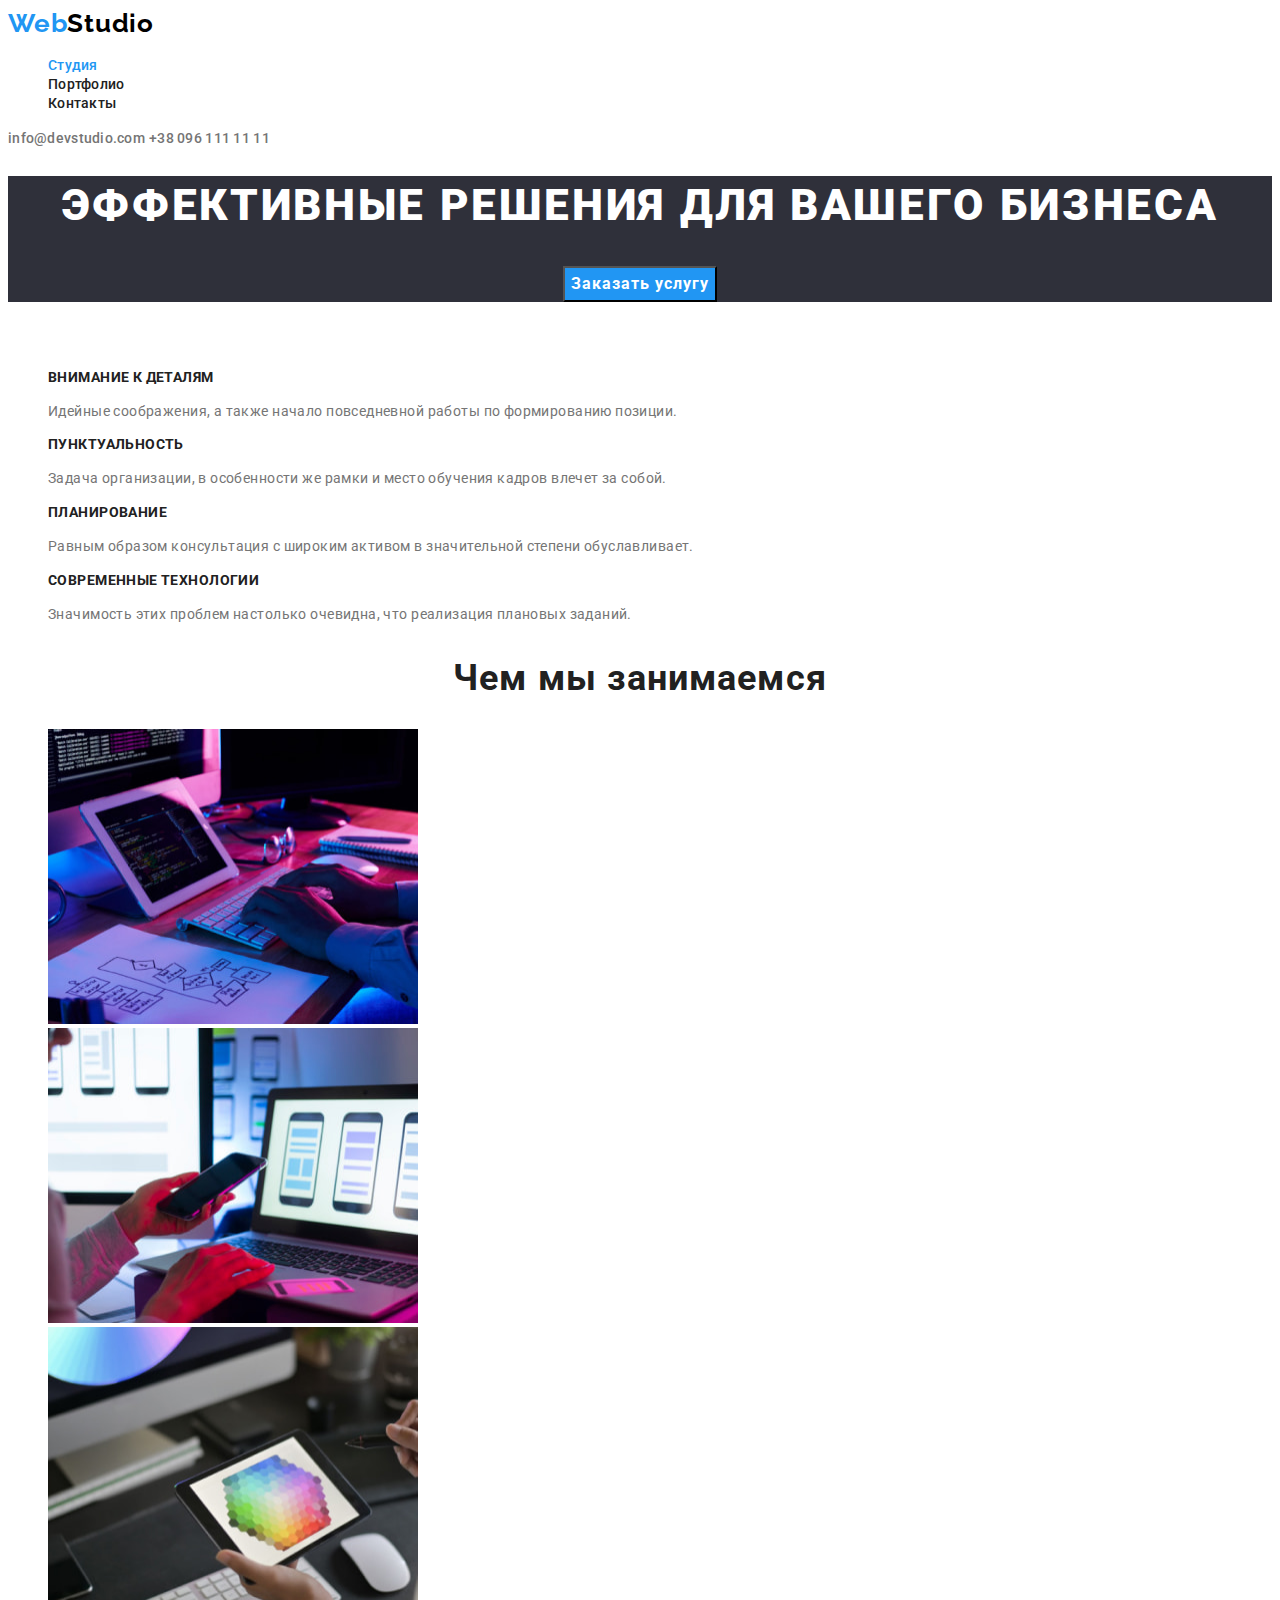
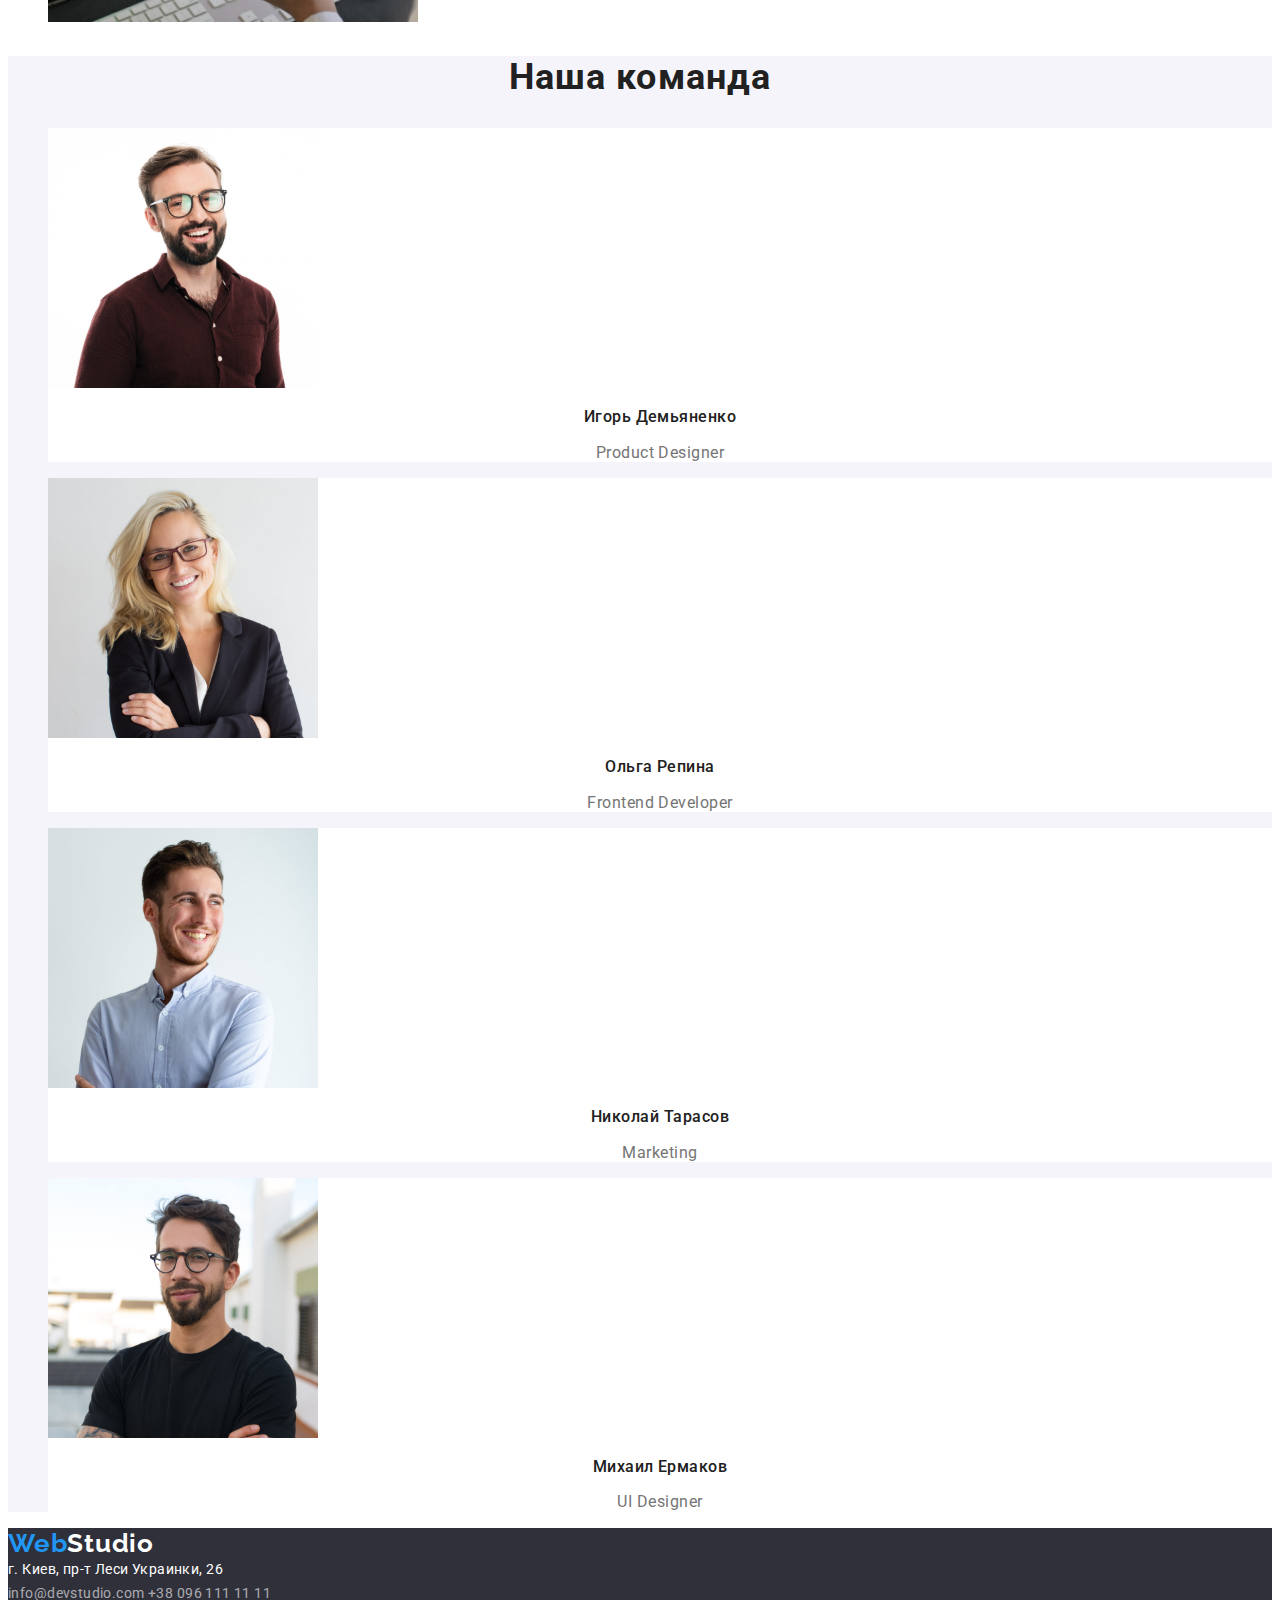
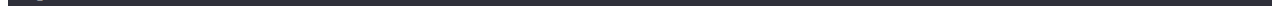
==== index.html @ d6cd5d88 "Initial commit" ====
<!DOCTYPE html>
<html lang="ru">
<head>
    <meta charset="UTF-8">
    <meta http-equiv="X-UA-Compatible" content="IE=edge">
    <meta name="viewport" content="width=device-width, initial-scale=1.0">
    <title>WebStudio</title>
    <link href="https://fonts.googleapis.com/css2?family=Raleway:wght@700&family=Roboto:wght@400;500;700;900&display=swap" 
    rel="stylesheet">

    <link rel="stylesheet" href="./css/styles.css">
</head>
<body>
    <!--Шапка сторінки-->
    <header>
        <nav class="navigation">
            <a class="logo" href="./index.html">Web<span class="logo-nav-word">Studio</span></a>

        <ul class="list">
            <li class="item"><a class="link-navigation current" href="./">Студия</a></li>
            <li class="item"><a class="link-navigation" href="./portfolio.html">Портфолио</a></li>
            <li class="item"><a class="link-navigation" href="">Контакты</a></li>
        </ul>
        </nav>
        <a class="link-contacts" href="mailto:info@devstudio.com">info@devstudio.com</a>
        <a class="link-contacts" href="tel:+380961111111">+38 096 111 11 11</a>
    </header>
    
    <main>
        <!--Секція Герой-->
        <section class="hero">
            <h1 class="title-hero">ЭФФЕКТИВНЫЕ РЕШЕНИЯ ДЛЯ ВАШЕГО БИЗНЕСА</h1>
            <button class="btn-hero" type="button">Заказать услугу</button>
        </section>

        <!--Секція Переваги-->
        <section class="benefits">
            <h2 class="section-title">Преимущества</h2>
            <ul class="list">
                <li class="item">
                    <h3 class="title-benefits">ВНИМАНИЕ К ДЕТАЛЯМ</h3>
                    <p class="text-benefits">Идейные соображения, а также начало повседневной работы по формированию позиции.</p>
                </li>
                <li class="item">
                    <h3 class="title-benefits">ПУНКТУАЛЬНОСТЬ</h3>
                    <p class="text-benefits">Задача организации, в особенности же рамки и место обучения кадров влечет за собой.</p>
                </li>
                <li class="item">
                    <h3 class="title-benefits">ПЛАНИРОВАНИЕ</h3>
                    <p class="text-benefits">Равным образом консультация с широким активом в значительной степени обуславливает.</p>
                </li>
                <li class="item">
                    <h3 class="title-benefits">СОВРЕМЕННЫЕ ТЕХНОЛОГИИ</h3>
                    <p class="text-benefits">Значимость этих проблем настолько очевидна, что реализация плановых заданий.</p>
                </li>
            </ul>
        </section>

        <!--Чим займаємось-фото-->
        <section class="work">
            <h2 class="title">Чем мы занимаемся</h2>
            <ul class="list">
                <li class="item"> 
                    <img class="photo" src="./images/our_work/coding.jpg" alt="Верстка веб-сторінки"
                    width="370"
                    height="295">
                </li>
                <li class="item"> 
                    <img class="photo" src="./images/our_work/adaptation.jpg" alt="Адаптація сайту для різних десктопів" 
                    width="370" height="295">
                </li>
                <li class="item">
                    <img class="photo" src="./images/our_work/design.jpg" alt="Робота з кольоровою гамою для дизайну" 
                    width="370" height="295">
                </li>
            </ul>
        </section>

        <!--Команда-->
        <section class="team">
            <h2 class="title">Наша команда</h2>
            <ul class="list">
                <li class="item">
                    <div class="our-team">
                        <img class="photo-team" src="./images/team/demyanenko.jpg" alt="Продакт менеджер Игорь Демьяненко"
                            width="270" height="260">
                        <h3 class="team-title">Игорь Демьяненко</h3>
                        <p class="position" lang="en">Product Designer</p>
                    </div>
                </li>
                <li class="item">
                    <div class="our-team">
                        <img class="photo-team" src="./images/team/repina.jpg" alt="Фронтенд-разработчик Ольга Репина"
                            width="270" height="260">
                        <h3 class="team-title">Ольга Репина</h3>
                        <p class="position" lang="en">Frontend Developer</p>
                    </div>
                </li>
                <li class="item">
                    <div class="our-team">
                        <img class="photo-team" src="./images/team/tarasov.jpg" alt="Маркетолог Николай Тарасов" width="270"
                            height="260">
                        <h3 class="team-title">Николай Тарасов</h3>
                        <p class="position" lang="en">Marketing</p>
                    </div>
                </li>
                <li class="item">
                    <div class="our-team">
                        <img class="photo-team" src="./images/team/yermakov.jpg" alt="Дизайнер Михаил Ермаков" width="270" height="260">
                        <h3 class="team-title">Михаил Ермаков</h3>
                        <p class="position" lang="en">UI Designer</p>
                    </div>
                </li>
            </ul>
        </section>
    </main>

    <!--Футер-->
    <footer>
        <a class="logo" href="">Web<span class="logo-word">Studio</span></a>

        <address class="location">г. Киев, пр-т Леси Украинки, 26
            <div class="footer-address">
                <a class="link-contacts" href="mailto:info@devstudio.com">info@devstudio.com</a>
                <a class="link-contacts" href="tel:+380961111111">+38 096 111 11 11</a>
            </div>
        
        </address>

    </footer>
    
</body>
</html>
---- css/styles.css ----
:root
{--main-text-color: #757575;
--accent-color: #2196F3;
--title-color: #212121;
--bcg-color: #FFFFFF;
--let-spc: 0.03em;
}

body {
    color: var(--main-text-color);
    background-color: var(--bcg-color);
    font-family: 'Roboto', sans-serif, 'Raleway';
}
.item {
    list-style: none;
}
/* Логотип*/
.logo {
    text-decoration: none;
    color: var(--accent-color);
    font-family: 'Raleway';
    font-weight: bold;
    font-size: 26px;
    line-height: 1.19;
    text-align: left;
    letter-spacing: var(--let-spc);
}
.logo-nav-word {
    color: #000000;
}
.logo-word {
    color: var(--bcg-color);
}
.logo:hover, 
.logo:focus {
    text-decoration: underline;
}

/* Хедер*/
.link-navigation {
    text-decoration: none;
    color: var(--title-color);
    font-weight: 500;
    font-size: 14px;
    line-height: 1.14;
    text-align: left;
    letter-spacing: 0.02em;
}
.link-navigation:hover,
.link-navigation:focus {
    color: var(--accent-color);
}    
.link-contacts {
    color: var(--main-text-color);
    text-decoration: none;
    font-weight: 500;
    font-size: 14px;
    line-height: 1.14;
    text-align: left;
    letter-spacing: 0.02em;
}
.link-contacts:hover,
.link-contacts:focus {
    color: var(--accent-color);
}

/*Секція Герой*/
.hero {
    background-color: #2F303A;
    color: var(--bcg-color);
}
.title-hero {
    font-weight: 900;
    font-size: 44px;
    line-height: 1.36;
    text-align: center;
    letter-spacing: 0.06em;
}
.btn-hero {
    color: var(--bcg-color);
    background-color: var(--accent-color);
    font-family: inherit;
    cursor: pointer;
    font-weight: 700;
    font-size: 16px;
    line-height: 1.88;
    text-align: center;
    letter-spacing: 0.06em;
    margin: 0 auto;
    display: block;
}

/* Секція Переваги */
.section-title {
    visibility: hidden;
}
.title-benefits {
    color: var(--title-color);
    font-size: 14px;
    line-height: 1.14;
    text-align: left;
    letter-spacing: var(--let-spc);
}
.text-benefits{
    font-size: 14px;
    line-height: 1.71;
    text-align: left;
    letter-spacing: var(--let-spc);
}

/* Секція робіт і секція команда */
.team {
    background-color: #F5F4FA;
}
.title {
    color: var(--title-color);
    font-size: 36px;
    line-height: 1.17;
    text-align: center;
    letter-spacing: var(--let-spc);
}
.team-title {
    color: var(--title-color);
    font-weight: 500;
    font-size: 16px;
    line-height: 1.18;
    text-align: center;
    letter-spacing: var(--let-spc);
}
.position {
    font-size: 16px;
    line-height: 1.19;
    text-align: center;
    letter-spacing: var(--let-spc);
}
.our-team {
    background-color: var(--bcg-color);
}
/* Футер */
footer {
    background-color: #2F303A;
}
.location {
    color: var(--bcg-color);
    font-style: normal;
    font-size: 14px;
    line-height: 1.71;
    text-align: left;
    letter-spacing: var(--let-spc);
}
.footer-address > .link-contacts {
    color: rgba(255, 255, 255, 0.6);
    font-weight: 400;
    font-size: 14px;
    line-height: 1.71;
    text-align: left;
    letter-spacing: var(--let-spc);
}
/* СТОРІНКА ПОРТФОЛІО 
Фільтр Галереї - кнопки*/
.current {
    color: var(--accent-color);
}

.btn-filter {
    color: var(--title-color);
    background-color: #F5F4FA;
    cursor: pointer;
    font-family: inherit;
    font-weight: 500;
    font-size: 16px;
    line-height: 1.63;
    text-align: center;
    letter-spacing: var(--let-spc);
}
.btn-filter:hover,
.btn-filter:focus {
    color: var(--bcg-color);
    background-color: var(--accent-color);
}
.btn-active {
    color: var(--bcg-color);
    background-color: var(--accent-color);
}
/* Карточки робіт Портфоліо */
.title-portfolio {
    visibility: hidden;
}
.link {
    text-decoration: none;
}
.title-work {
    color: var(--title-color);
    font-size: 18px;
    line-height: 2;
    text-align: left;
    letter-spacing: 0.06em;
}
.title-work:hover,
.title-work:focus {
    color: var(--accent-color);
}
.work-card {
    color: var(--main-text-color);
    font-size: 16px;
    line-height: 1.88;
    text-align: left;
    letter-spacing: var(--let-spc);
}
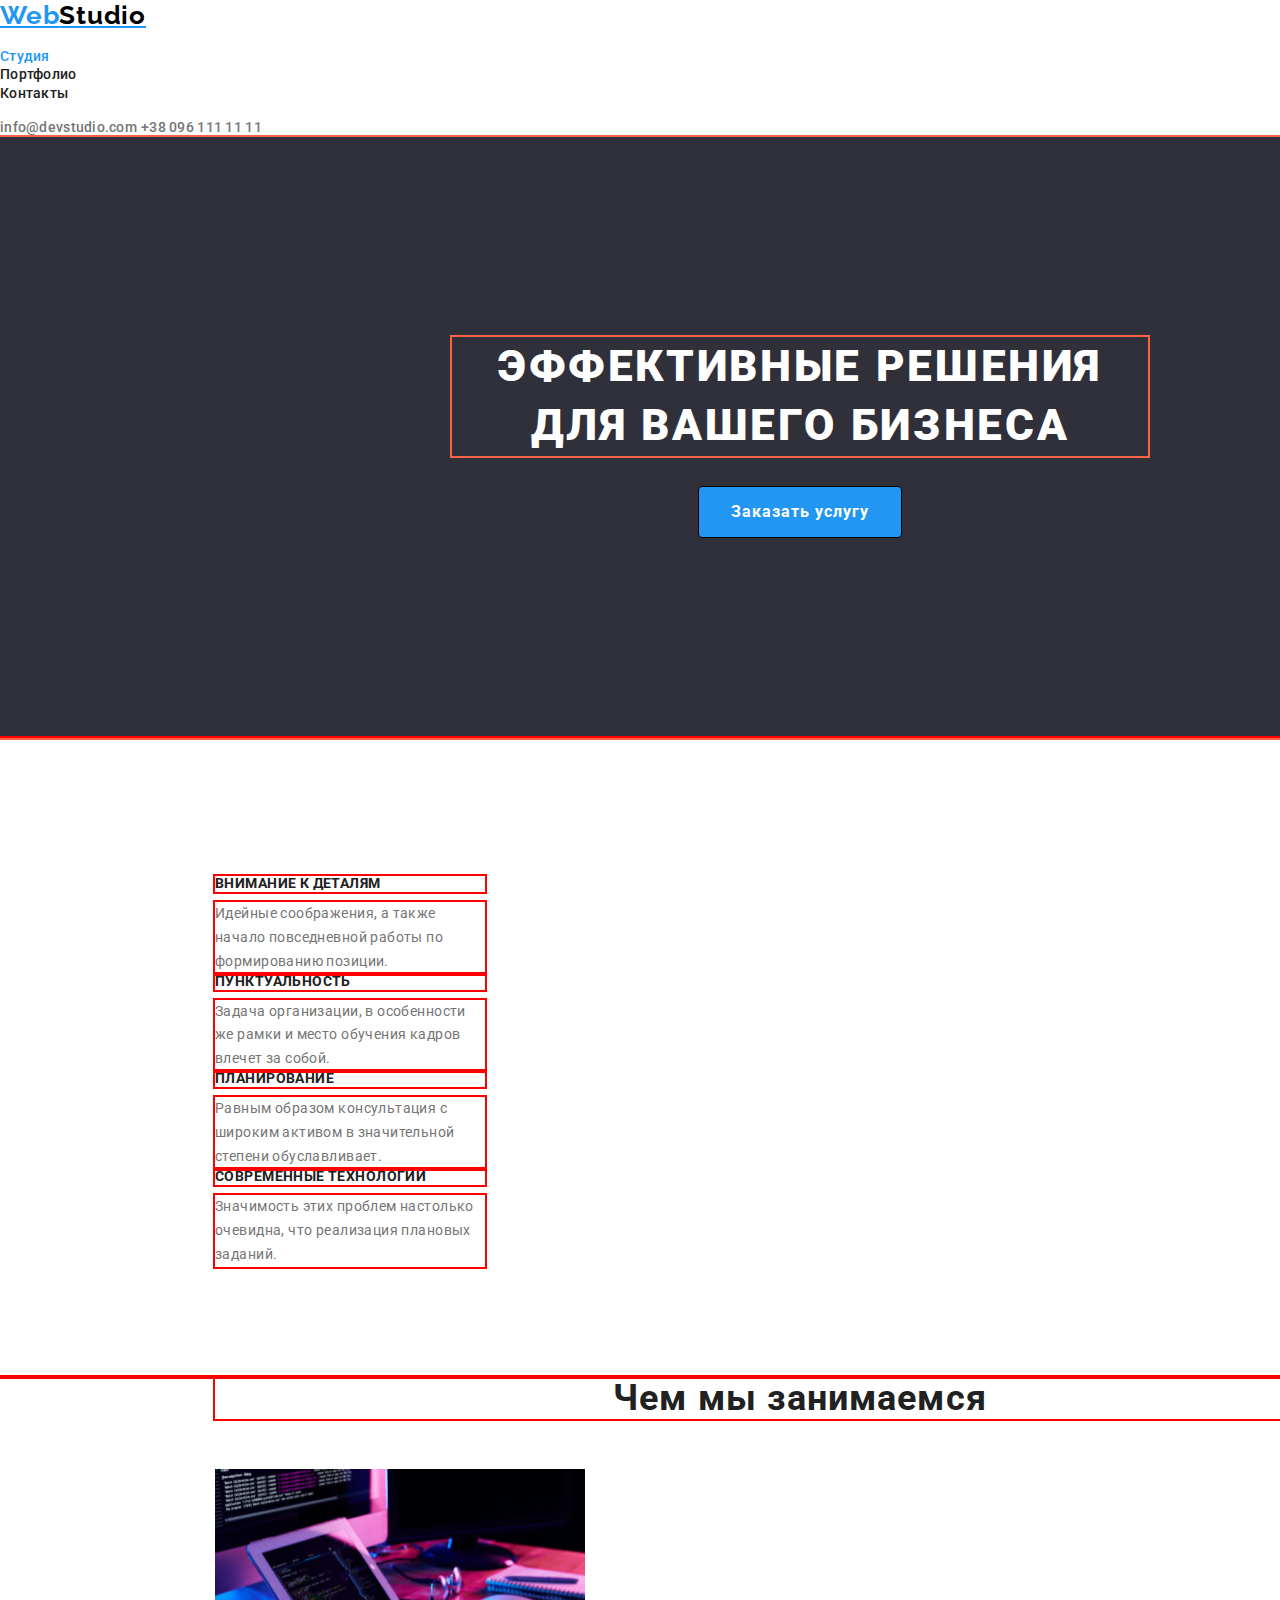
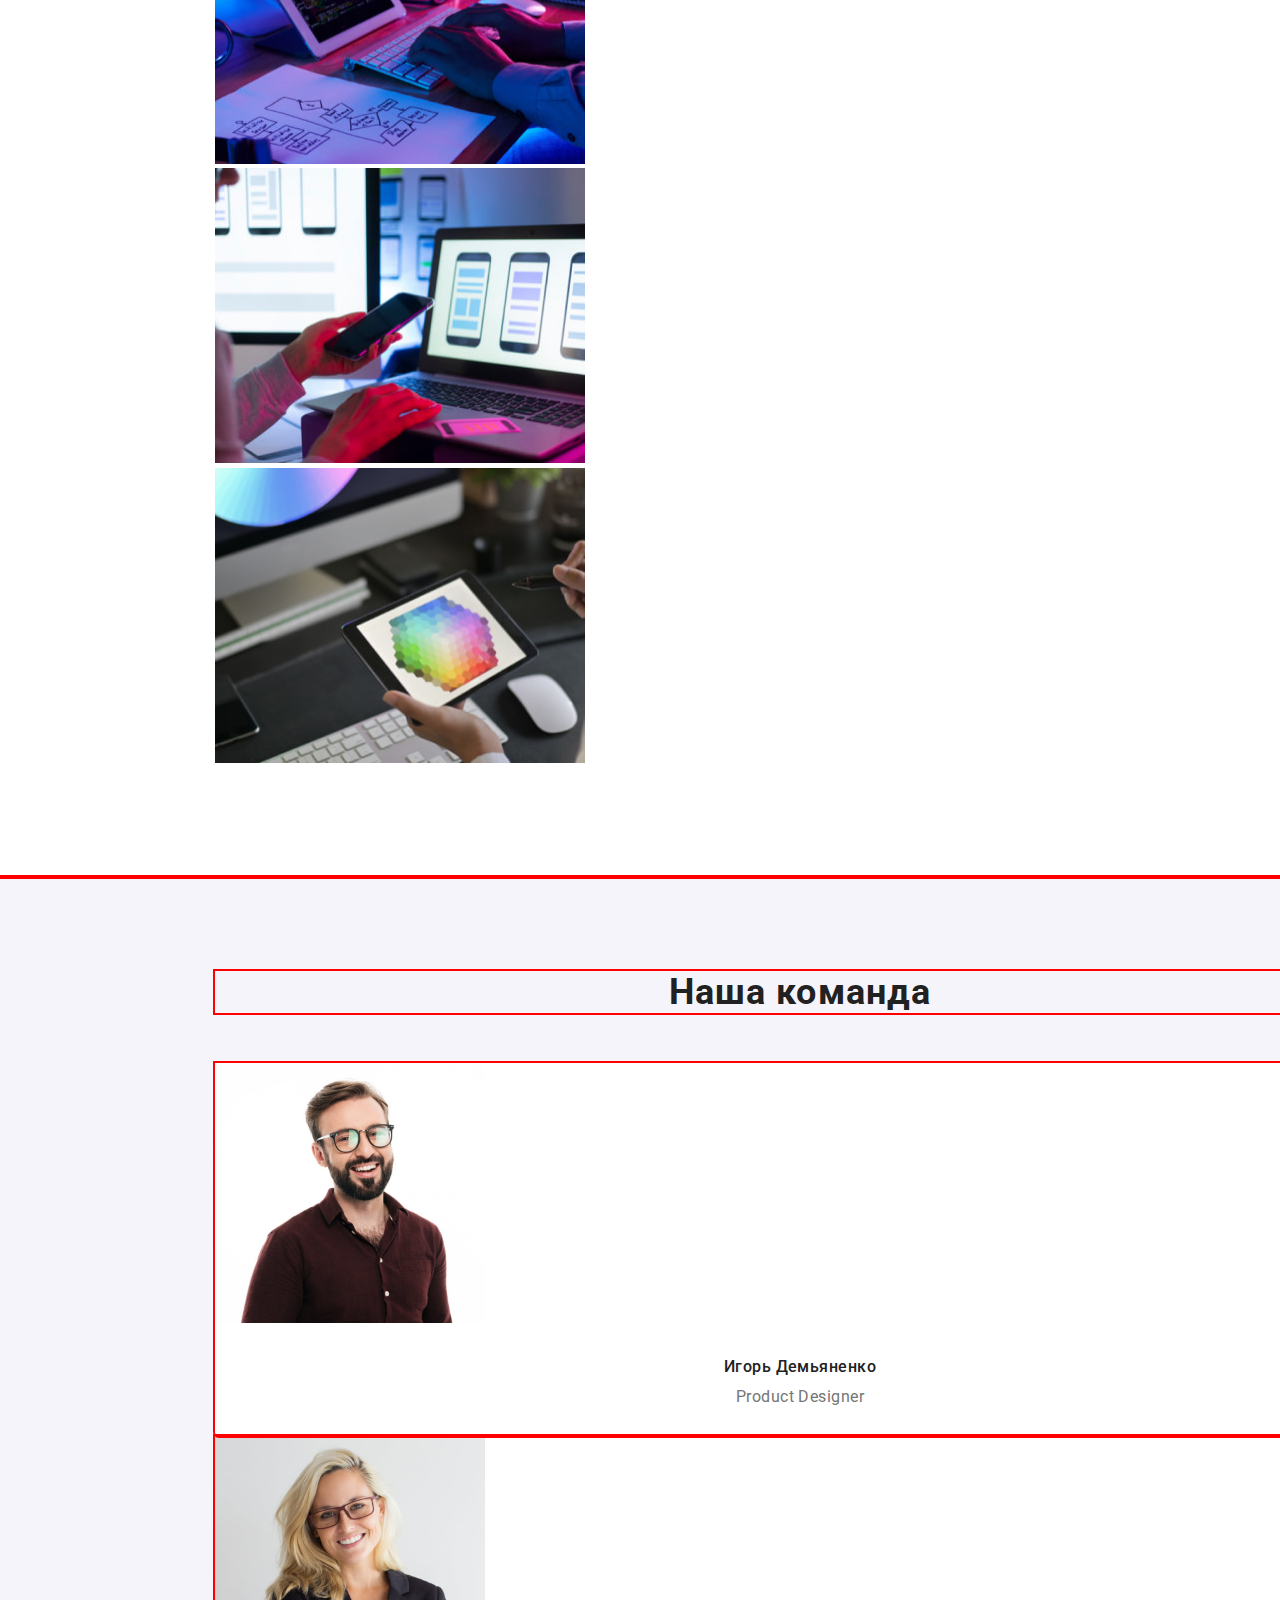
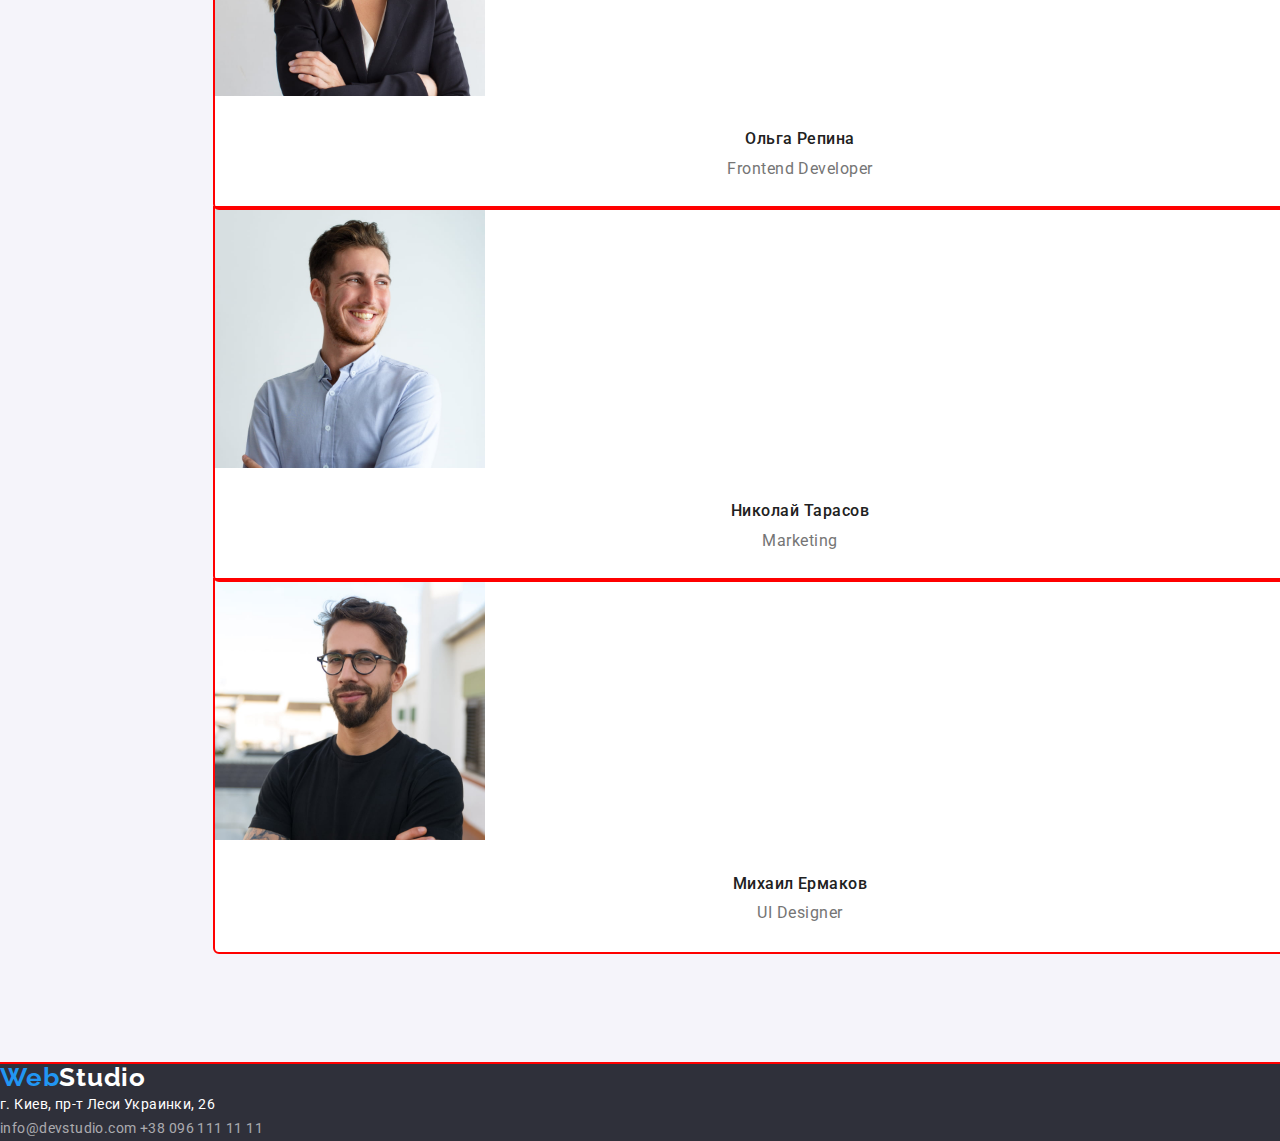
==== commit ac6941a9: "Padding/margin для index.html" ====
--- a/index.html
+++ b/index.html
@@ -7,26 +7,32 @@
     <title>WebStudio</title>
     <link href="https://fonts.googleapis.com/css2?family=Raleway:wght@700&family=Roboto:wght@400;500;700;900&display=swap" 
     rel="stylesheet">
+    <link rel="stylesheet" 
+    href="https://cdnjs.cloudflare.com/ajax/libs/modern-normalize/1.0.0/modern-normalize.min.css">
 
     <link rel="stylesheet" href="./css/styles.css">
 </head>
 <body>
     <!--Шапка сторінки-->
-    <header>
-        <nav class="navigation">
-            <a class="logo" href="./index.html">Web<span class="logo-nav-word">Studio</span></a>
-
-        <ul class="list">
-            <li class="item"><a class="link-navigation current" href="./">Студия</a></li>
-            <li class="item"><a class="link-navigation" href="./portfolio.html">Портфолио</a></li>
-            <li class="item"><a class="link-navigation" href="">Контакты</a></li>
-        </ul>
-        </nav>
-        <a class="link-contacts" href="mailto:info@devstudio.com">info@devstudio.com</a>
-        <a class="link-contacts" href="tel:+380961111111">+38 096 111 11 11</a>
+    <header class="header-page">
+        <div>
+            <nav class="navigation">
+                <a class="logo" href="./index.html">Web<span class="logo-nav-word">Studio</span></a>
+    
+            <ul class="list">
+                <li class="item"><a class="link-navigation current" href="./">Студия</a></li>
+                <li class="item"><a class="link-navigation" href="./portfolio.html">Портфолио</a></li>
+                <li class="item"><a class="link-navigation" href="">Контакты</a></li>
+            </ul>
+            </nav>
+        </div>
+        <div>
+            <a class="link-contacts" href="mailto:info@devstudio.com">info@devstudio.com</a>
+            <a class="link-contacts" href="tel:+380961111111">+38 096 111 11 11</a>
+        </div>
     </header>
     
-    <main>
+    <main class="main-content">
         <!--Секція Герой-->
         <section class="hero">
             <h1 class="title-hero">ЭФФЕКТИВНЫЕ РЕШЕНИЯ ДЛЯ ВАШЕГО БИЗНЕСА</h1>
@@ -58,7 +64,7 @@
 
         <!--Чим займаємось-фото-->
         <section class="work">
-            <h2 class="title">Чем мы занимаемся</h2>
+            <h2 class="title-work">Чем мы занимаемся</h2>
             <ul class="list">
                 <li class="item"> 
                     <img class="photo" src="./images/our_work/coding.jpg" alt="Верстка веб-сторінки"
@@ -78,7 +84,7 @@
 
         <!--Команда-->
         <section class="team">
-            <h2 class="title">Наша команда</h2>
+            <h2 class="title-our-team">Наша команда</h2>
             <ul class="list">
                 <li class="item">
                     <div class="our-team">
@@ -116,7 +122,7 @@
     </main>
 
     <!--Футер-->
-    <footer>
+    <footer class="ftr-page">
         <a class="logo" href="">Web<span class="logo-word">Studio</span></a>
 
         <address class="location">г. Киев, пр-т Леси Украинки, 26
--- a/css/styles.css
+++ b/css/styles.css
@@ -11,6 +11,17 @@
     background-color: var(--bcg-color);
     font-family: 'Roboto', sans-serif, 'Raleway';
 }
+section {
+    width: 1600px;
+    margin: 0 auto;
+}
+h1, h2, h3, p {
+    margin: 0;
+}
+ul {
+    padding: 0;
+}
+
 .item {
     list-style: none;
 }
@@ -24,6 +35,7 @@
     line-height: 1.19;
     text-align: left;
     letter-spacing: var(--let-spc);
+    width: 145px;
 }
 .logo-nav-word {
     color: #000000;
@@ -66,16 +78,26 @@
 
 /*Секція Герой*/
 .hero {
+    outline: 2px solid tomato;
+
     background-color: #2F303A;
     color: var(--bcg-color);
-}
+    text-align: center;
+    padding: 200px 452px;
+
+}
+
 .title-hero {
+    outline: 2px solid tomato;
+
     font-weight: 900;
     font-size: 44px;
     line-height: 1.36;
-    text-align: center;
     letter-spacing: 0.06em;
-}
+    width: 696px;
+    margin-bottom: 30px;
+}
+
 .btn-hero {
     color: var(--bcg-color);
     background-color: var(--accent-color);
@@ -84,41 +106,97 @@
     font-weight: 700;
     font-size: 16px;
     line-height: 1.88;
-    text-align: center;
     letter-spacing: 0.06em;
-    margin: 0 auto;
-    display: block;
+    min-width: 200px;
+    padding: 10px 32px;
+    border-radius: 4px;
+    border: 1px solid #000000;
 }
 
 /* Секція Переваги */
+.benefits {
+    outline: 2px solid red;
+
+    padding: 94px 215px;
+}
 .section-title {
     visibility: hidden;
 }
 .title-benefits {
+    outline: 2px solid red;
+
     color: var(--title-color);
     font-size: 14px;
     line-height: 1.14;
     text-align: left;
     letter-spacing: var(--let-spc);
+    width: 270px;
+    margin-bottom: 10px;
 }
 .text-benefits{
+    outline: 2px solid red;
+
     font-size: 14px;
     line-height: 1.71;
     text-align: left;
     letter-spacing: var(--let-spc);
+    width: 270px;
 }
 
 /* Секція робіт і секція команда */
+
+.work {
+    outline: 2px solid red;
+    padding-top: 0;
+    padding-right: 215px;
+    padding-bottom: 94px;
+    padding-left: 215px;
+}
+
 .team {
+    outline: 2px solid red;
+
     background-color: #F5F4FA;
-}
-.title {
+    padding: 94px 215px;
+}
+
+.title-work,
+.title-our-team {
     color: var(--title-color);
     font-size: 36px;
+    font-weight: 700;
     line-height: 1.17;
     text-align: center;
     letter-spacing: var(--let-spc);
-}
+    margin: 0 auto;
+    margin-bottom: 50px;
+}
+
+.title-work {
+    outline: 2px solid red;
+
+    min-width: 376px;
+
+}
+
+.title-our-team {
+    outline: 2px solid red;
+
+    min-width: 264px;
+
+}
+.our-team {
+    outline: 2px solid red;
+
+    padding-bottom: 30px;
+    border: 1px;
+    border-bottom-right-radius: 4px;
+    border-bottom-left-radius: 4px;
+}
+.photo-team {
+    margin-bottom: 30px;
+}
+
 .team-title {
     color: var(--title-color);
     font-weight: 500;
@@ -126,6 +204,8 @@
     line-height: 1.18;
     text-align: center;
     letter-spacing: var(--let-spc);
+    margin: 0 auto;
+    margin-bottom: 10px;
 }
 .position {
     font-size: 16px;
@@ -189,15 +269,15 @@
 .link {
     text-decoration: none;
 }
-.title-work {
+.title-project {
     color: var(--title-color);
     font-size: 18px;
     line-height: 2;
     text-align: left;
     letter-spacing: 0.06em;
 }
-.title-work:hover,
-.title-work:focus {
+.title-project:hover,
+.title-project:focus {
     color: var(--accent-color);
 }
 .work-card {
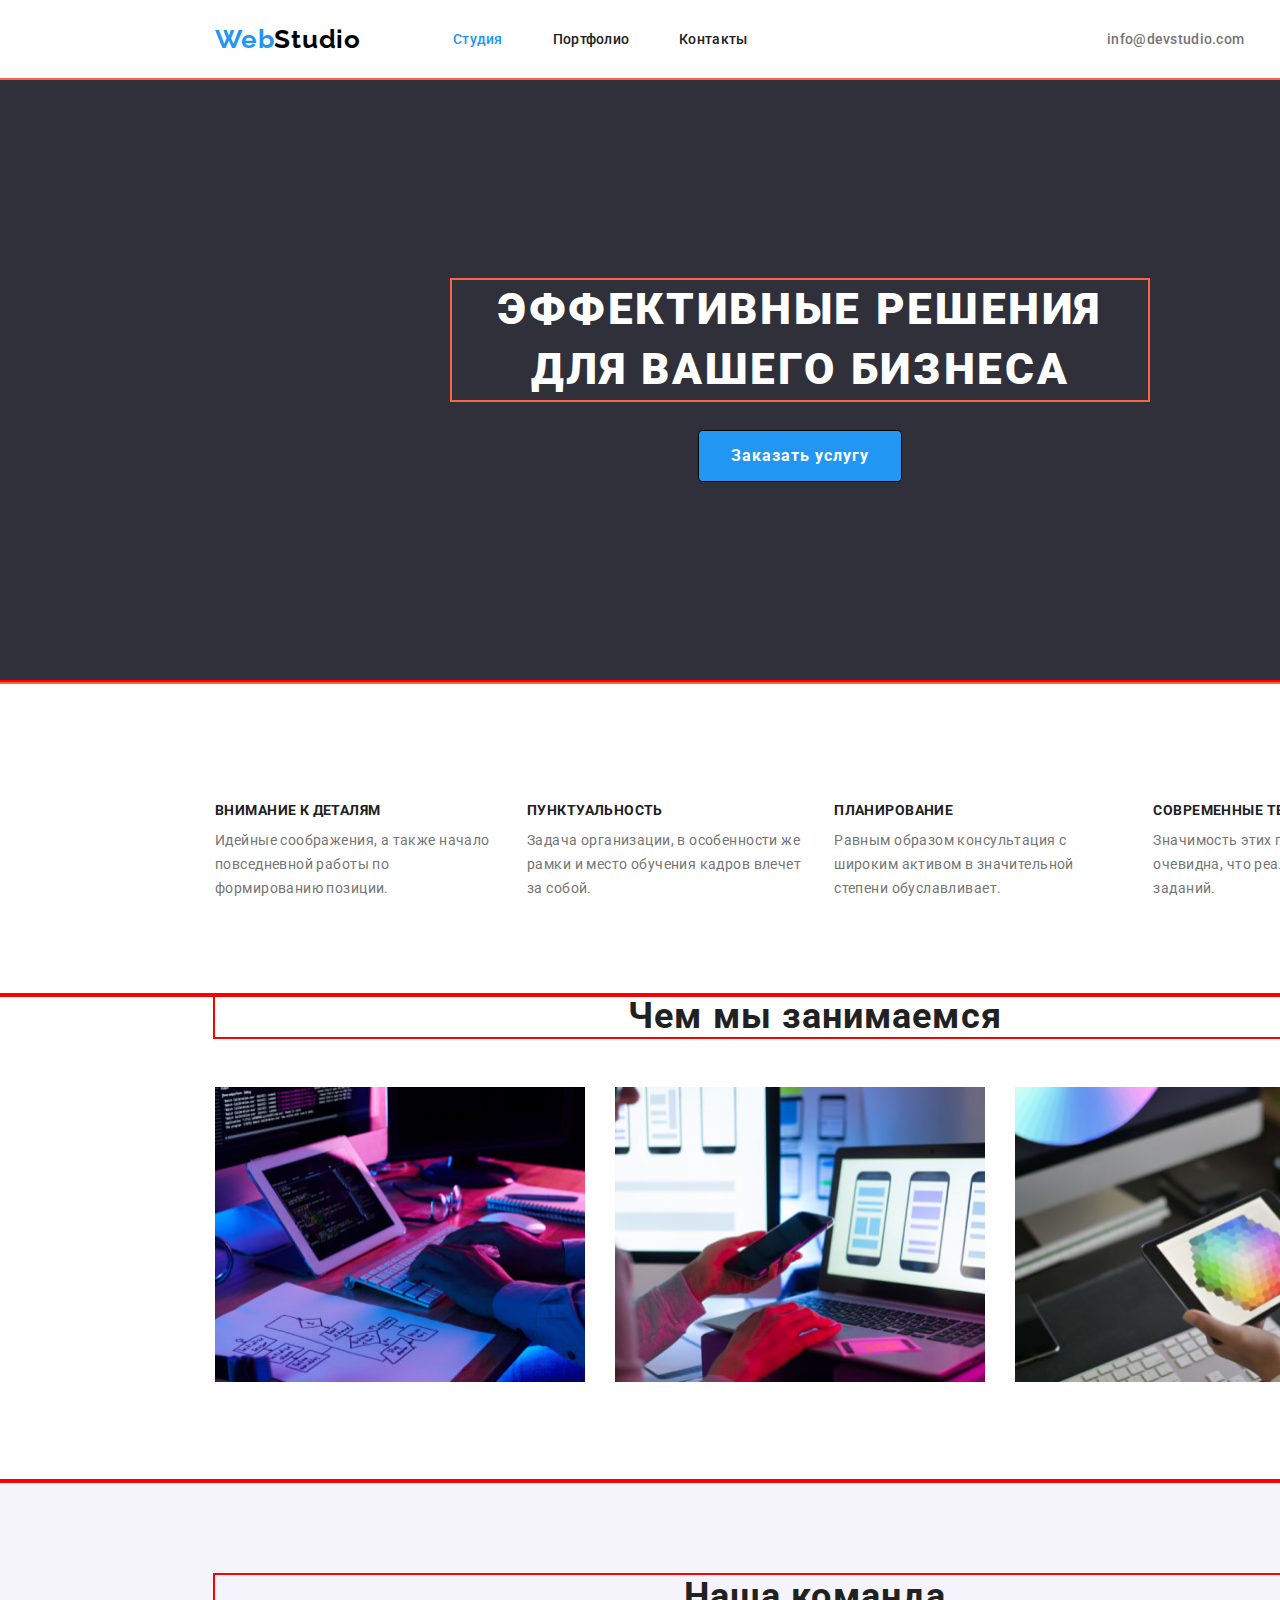
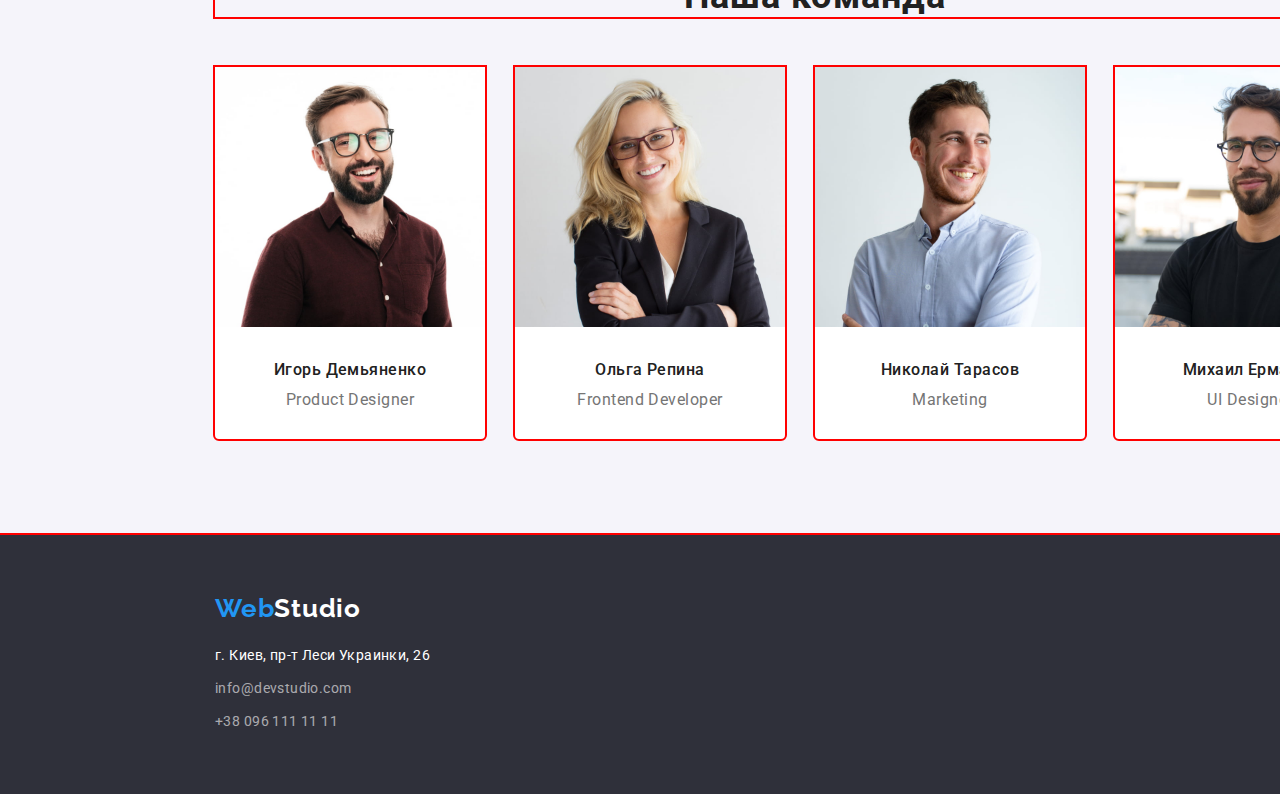
==== commit 10d1c807: "Flex" ====
--- a/index.html
+++ b/index.html
@@ -15,124 +15,137 @@
 <body>
     <!--Шапка сторінки-->
     <header class="header-page">
-        <div>
+        <div class="container container-menu">
             <nav class="navigation">
-                <a class="logo" href="./index.html">Web<span class="logo-nav-word">Studio</span></a>
+                <a class="logo logo-navigation" href="./index.html">Web<span class="logo-nav-word">Studio</span></a>
     
-            <ul class="list">
-                <li class="item"><a class="link-navigation current" href="./">Студия</a></li>
-                <li class="item"><a class="link-navigation" href="./portfolio.html">Портфолио</a></li>
-                <li class="item"><a class="link-navigation" href="">Контакты</a></li>
+                <ul class="list menu-nav">
+                    <li class="item item-nav"><a class="link-navigation current" href="./">Студия</a></li>
+                    <li class="item item-nav"><a class="link-navigation" href="./portfolio.html">Портфолио</a></li>
+                    <li class="item item-nav"><a class="link-navigation" href="">Контакты</a></li>
+                </ul>
+            </nav>
+            <ul class="menu-contact">
+                <li class="item item-contact"><a class="link-contacts"
+                        href="mailto:info@devstudio.com">info@devstudio.com</a>
+                </li>
+                <li class="item item-contact"><a class="link-contacts" href="tel:+380961111111">+38 096 111 11 11</a>
+                </li>
             </ul>
-            </nav>
-        </div>
-        <div>
-            <a class="link-contacts" href="mailto:info@devstudio.com">info@devstudio.com</a>
-            <a class="link-contacts" href="tel:+380961111111">+38 096 111 11 11</a>
         </div>
     </header>
-    
+
     <main class="main-content">
         <!--Секція Герой-->
         <section class="hero">
+            <div class="container"></div>
             <h1 class="title-hero">ЭФФЕКТИВНЫЕ РЕШЕНИЯ ДЛЯ ВАШЕГО БИЗНЕСА</h1>
             <button class="btn-hero" type="button">Заказать услугу</button>
+            </div>
         </section>
-
+        
         <!--Секція Переваги-->
         <section class="benefits">
-            <h2 class="section-title">Преимущества</h2>
-            <ul class="list">
-                <li class="item">
-                    <h3 class="title-benefits">ВНИМАНИЕ К ДЕТАЛЯМ</h3>
-                    <p class="text-benefits">Идейные соображения, а также начало повседневной работы по формированию позиции.</p>
-                </li>
-                <li class="item">
-                    <h3 class="title-benefits">ПУНКТУАЛЬНОСТЬ</h3>
-                    <p class="text-benefits">Задача организации, в особенности же рамки и место обучения кадров влечет за собой.</p>
-                </li>
-                <li class="item">
-                    <h3 class="title-benefits">ПЛАНИРОВАНИЕ</h3>
-                    <p class="text-benefits">Равным образом консультация с широким активом в значительной степени обуславливает.</p>
-                </li>
-                <li class="item">
-                    <h3 class="title-benefits">СОВРЕМЕННЫЕ ТЕХНОЛОГИИ</h3>
-                    <p class="text-benefits">Значимость этих проблем настолько очевидна, что реализация плановых заданий.</p>
-                </li>
-            </ul>
+            <div class="container">
+                <h2 class="section-title">Преимущества</h2>
+                <ul class="list list-benefits">
+                    <li class="item item-benefits">
+                        <h3 class="title-benefits">ВНИМАНИЕ К ДЕТАЛЯМ</h3>
+                        <p class="text-benefits">Идейные соображения, а также начало повседневной работы по формированию
+                            позиции.</p>
+                    </li>
+                    <li class="item item-benefits">
+                        <h3 class="title-benefits">ПУНКТУАЛЬНОСТЬ</h3>
+                        <p class="text-benefits">Задача организации, в особенности же рамки и место обучения кадров влечет за
+                            собой.</p>
+                    </li>
+                    <li class="item item-benefits">
+                        <h3 class="title-benefits">ПЛАНИРОВАНИЕ</h3>
+                        <p class="text-benefits">Равным образом консультация с широким активом в значительной степени
+                            обуславливает.</p>
+                    </li>
+                    <li class="item item-benefits">
+                        <h3 class="title-benefits">СОВРЕМЕННЫЕ ТЕХНОЛОГИИ</h3>
+                        <p class="text-benefits">Значимость этих проблем настолько очевидна, что реализация плановых заданий.
+                        </p>
+                    </li>
+                </ul>
+            </div>
         </section>
 
         <!--Чим займаємось-фото-->
         <section class="work">
-            <h2 class="title-work">Чем мы занимаемся</h2>
-            <ul class="list">
-                <li class="item"> 
-                    <img class="photo" src="./images/our_work/coding.jpg" alt="Верстка веб-сторінки"
-                    width="370"
-                    height="295">
-                </li>
-                <li class="item"> 
-                    <img class="photo" src="./images/our_work/adaptation.jpg" alt="Адаптація сайту для різних десктопів" 
-                    width="370" height="295">
-                </li>
-                <li class="item">
-                    <img class="photo" src="./images/our_work/design.jpg" alt="Робота з кольоровою гамою для дизайну" 
-                    width="370" height="295">
-                </li>
-            </ul>
+            <div class="container">
+                <h2 class="title-work">Чем мы занимаемся</h2>
+                <ul class="list list-work">
+                    <li class="item item-work">
+                        <img class="photo" src="./images/our_work/coding.jpg" alt="Верстка веб-сторінки" width="370"
+                            height="295">
+                    </li>
+                    <li class="item item-work">
+                        <img class="photo" src="./images/our_work/adaptation.jpg" alt="Адаптація сайту для різних десктопів"
+                            width="370" height="295">
+                    </li>
+                    <li class="item item-work">
+                        <img class="photo" src="./images/our_work/design.jpg" alt="Робота з кольоровою гамою для дизайну"
+                            width="370" height="295">
+                    </li>
+                </ul>
+            </div>
         </section>
 
         <!--Команда-->
         <section class="team">
-            <h2 class="title-our-team">Наша команда</h2>
-            <ul class="list">
-                <li class="item">
-                    <div class="our-team">
-                        <img class="photo-team" src="./images/team/demyanenko.jpg" alt="Продакт менеджер Игорь Демьяненко"
-                            width="270" height="260">
-                        <h3 class="team-title">Игорь Демьяненко</h3>
-                        <p class="position" lang="en">Product Designer</p>
-                    </div>
-                </li>
-                <li class="item">
-                    <div class="our-team">
-                        <img class="photo-team" src="./images/team/repina.jpg" alt="Фронтенд-разработчик Ольга Репина"
-                            width="270" height="260">
-                        <h3 class="team-title">Ольга Репина</h3>
-                        <p class="position" lang="en">Frontend Developer</p>
-                    </div>
-                </li>
-                <li class="item">
-                    <div class="our-team">
-                        <img class="photo-team" src="./images/team/tarasov.jpg" alt="Маркетолог Николай Тарасов" width="270"
-                            height="260">
-                        <h3 class="team-title">Николай Тарасов</h3>
-                        <p class="position" lang="en">Marketing</p>
-                    </div>
-                </li>
-                <li class="item">
-                    <div class="our-team">
-                        <img class="photo-team" src="./images/team/yermakov.jpg" alt="Дизайнер Михаил Ермаков" width="270" height="260">
-                        <h3 class="team-title">Михаил Ермаков</h3>
-                        <p class="position" lang="en">UI Designer</p>
-                    </div>
-                </li>
-            </ul>
+            <div class="container">
+                <h2 class="title-our-team">Наша команда</h2>
+                <ul class="list list-team">
+                    <li class="item item-team">
+                        <div class="our-team">
+                            <img class="photo-team" src="./images/team/demyanenko.jpg" alt="Продакт менеджер Игорь Демьяненко"
+                                width="270" height="260">
+                            <h3 class="team-title">Игорь Демьяненко</h3>
+                            <p class="position" lang="en">Product Designer</p>
+                        </div>
+                    </li>
+                    <li class="item item-team">
+                        <div class="our-team">
+                            <img class="photo-team" src="./images/team/repina.jpg" alt="Фронтенд-разработчик Ольга Репина"
+                                width="270" height="260">
+                            <h3 class="team-title">Ольга Репина</h3>
+                            <p class="position" lang="en">Frontend Developer</p>
+                        </div>
+                    </li>
+                    <li class="item item-team">
+                        <div class="our-team">
+                            <img class="photo-team" src="./images/team/tarasov.jpg" alt="Маркетолог Николай Тарасов" width="270"
+                                height="260">
+                            <h3 class="team-title">Николай Тарасов</h3>
+                            <p class="position" lang="en">Marketing</p>
+                        </div>
+                    </li>
+                    <li class="item item-team">
+                        <div class="our-team">
+                            <img class="photo-team" src="./images/team/yermakov.jpg" alt="Дизайнер Михаил Ермаков" width="270"
+                                height="260">
+                            <h3 class="team-title">Михаил Ермаков</h3>
+                            <p class="position" lang="en">UI Designer</p>
+                        </div>
+                    </li>
+                </ul>
+            </div>
         </section>
     </main>
 
     <!--Футер-->
     <footer class="ftr-page">
-        <a class="logo" href="">Web<span class="logo-word">Studio</span></a>
-
-        <address class="location">г. Киев, пр-т Леси Украинки, 26
+        <div class="container">
+            <a class="logo ftr-logo" href="">Web<span class="logo-word">Studio</span></a>
+            <address class="location">г. Киев, пр-т Леси Украинки, 26</address>
             <div class="footer-address">
                 <a class="link-contacts" href="mailto:info@devstudio.com">info@devstudio.com</a>
                 <a class="link-contacts" href="tel:+380961111111">+38 096 111 11 11</a>
             </div>
-        
-        </address>
-
+        </div>
     </footer>
     
 </body>
--- a/css/styles.css
+++ b/css/styles.css
@@ -11,8 +11,11 @@
     background-color: var(--bcg-color);
     font-family: 'Roboto', sans-serif, 'Raleway';
 }
-section {
+section,
+footer {
     width: 1600px;
+    padding-left: 215px;
+    padding-right: 215px;
     margin: 0 auto;
 }
 h1, h2, h3, p {
@@ -20,13 +23,41 @@
 }
 ul {
     padding: 0;
+    margin: 0;
 }
 
 .item {
     list-style: none;
 }
-/* Логотип*/
+.container{
+    width: 1200px;
+}
+
+/* Хедер */
+.header-page {
+    width: 1600px;
+    padding-left: 215px;
+    padding-right: 215px;
+    margin: 0 auto;
+}
+
+.container-menu {
+    display: flex;
+    align-items: center;
+}
+
+.navigation {
+    display: flex;
+    align-items: center;
+}
+
 .logo {
+    display: block;
+    padding-top: 24px;
+    padding-bottom: 25px;
+    margin-right: 93px;
+    width: 145px;
+
     text-decoration: none;
     color: var(--accent-color);
     font-family: 'Raleway';
@@ -35,21 +66,36 @@
     line-height: 1.19;
     text-align: left;
     letter-spacing: var(--let-spc);
-    width: 145px;
-}
+}
+
 .logo-nav-word {
     color: #000000;
 }
+
+
 .logo-word {
     color: var(--bcg-color);
 }
+
 .logo:hover, 
 .logo:focus {
     text-decoration: underline;
 }
 
-/* Хедер*/
-.link-navigation {
+.menu-nav{
+    display: flex;
+    align-items: center;
+}
+
+.menu-nav > .item-nav:not(:first-child) {
+    margin-left: 50px;
+}
+
+.menu-nav .link-navigation {
+    display: block;
+    padding-top: 32px;
+    padding-bottom: 32px;
+
     text-decoration: none;
     color: var(--title-color);
     font-weight: 500;
@@ -58,11 +104,31 @@
     text-align: left;
     letter-spacing: 0.02em;
 }
+
+.menu-nav .current {
+    color: var(--accent-color);
+}
+
 .link-navigation:hover,
 .link-navigation:focus {
     color: var(--accent-color);
 }    
+
+.menu-contact {
+    display: flex;
+    align-items: center;
+    margin-left: auto;
+}
+
+.item-contact:not(:last-child) {
+    margin-right: 50px;
+}
+
 .link-contacts {
+    display: block;
+    padding-top: 32px;
+    padding-bottom: 32px;
+    
     color: var(--main-text-color);
     text-decoration: none;
     font-weight: 500;
@@ -71,6 +137,7 @@
     text-align: left;
     letter-spacing: 0.02em;
 }
+
 .link-contacts:hover,
 .link-contacts:focus {
     color: var(--accent-color);
@@ -80,25 +147,32 @@
 .hero {
     outline: 2px solid tomato;
 
-    background-color: #2F303A;
-    color: var(--bcg-color);
     text-align: center;
     padding: 200px 452px;
 
+    background-color: #2F303A;
+    color: var(--bcg-color);
 }
 
 .title-hero {
     outline: 2px solid tomato;
+
+    width: 696px;
+    margin-bottom: 30px;
 
     font-weight: 900;
     font-size: 44px;
     line-height: 1.36;
     letter-spacing: 0.06em;
-    width: 696px;
-    margin-bottom: 30px;
+
 }
 
 .btn-hero {
+    min-width: 200px;
+    padding: 10px 32px;
+    border-radius: 4px;
+    border: 1px solid #000000;
+
     color: var(--bcg-color);
     background-color: var(--accent-color);
     font-family: inherit;
@@ -107,10 +181,6 @@
     font-size: 16px;
     line-height: 1.88;
     letter-spacing: 0.06em;
-    min-width: 200px;
-    padding: 10px 32px;
-    border-radius: 4px;
-    border: 1px solid #000000;
 }
 
 /* Секція Переваги */
@@ -119,72 +189,115 @@
 
     padding: 94px 215px;
 }
+
 .section-title {
     visibility: hidden;
 }
+
+.list-benefits {
+    display: flex;
+    align-items: center;
+}
+
+.item-benefits {
+    margin-right: 30px;
+}
+
+.item-benefits:last-child {
+    margin-right: 0;
+}
+
 .title-benefits {
-    outline: 2px solid red;
+    margin-bottom: 10px;
 
     color: var(--title-color);
     font-size: 14px;
     line-height: 1.14;
     text-align: left;
     letter-spacing: var(--let-spc);
-    width: 270px;
-    margin-bottom: 10px;
-}
+}
+
 .text-benefits{
-    outline: 2px solid red;
-
     font-size: 14px;
     line-height: 1.71;
     text-align: left;
     letter-spacing: var(--let-spc);
-    width: 270px;
-}
-
-/* Секція робіт і секція команда */
+}
+
+/* Секція фото-робіт */
 
 .work {
     outline: 2px solid red;
+
     padding-top: 0;
     padding-right: 215px;
     padding-bottom: 94px;
     padding-left: 215px;
 }
 
-.team {
-    outline: 2px solid red;
-
-    background-color: #F5F4FA;
-    padding: 94px 215px;
-}
-
+.title-work {
+    outline: 2px solid red;
+
+    min-width: 376px;
+}
+
+.list-work {
+    display: flex;
+    align-items: center;
+    flex-wrap: wrap;
+}
+
+.item-work {
+    margin-right: 30px;
+}
+
+.item-work:last-child {
+    margin-right: 0;
+}
+/* .photo {
+    display: block;
+} */
 .title-work,
 .title-our-team {
+    margin: 0 auto;
+    margin-bottom: 50px;
+
     color: var(--title-color);
     font-size: 36px;
     font-weight: 700;
     line-height: 1.17;
     text-align: center;
     letter-spacing: var(--let-spc);
-    margin: 0 auto;
-    margin-bottom: 50px;
-}
-
-.title-work {
-    outline: 2px solid red;
-
-    min-width: 376px;
-
+}
+
+/* Секція команда */
+.team {
+    outline: 2px solid red;
+
+    background-color: #F5F4FA;
+    padding: 94px 215px;
 }
 
 .title-our-team {
     outline: 2px solid red;
 
     min-width: 264px;
-
-}
+}
+
+.list-team {
+    display: flex;
+    align-items: center;
+    flex-wrap: wrap;
+}
+
+.item-team {
+    margin-right: 30px;
+}
+
+.item-team:last-child {
+    margin-right: 0;
+}
+
 .our-team {
     outline: 2px solid red;
 
@@ -192,35 +305,50 @@
     border: 1px;
     border-bottom-right-radius: 4px;
     border-bottom-left-radius: 4px;
-}
+
+    background-color: var(--bcg-color);
+}
+
 .photo-team {
     margin-bottom: 30px;
 }
 
 .team-title {
+    margin: 0 auto;
+    margin-bottom: 10px;
+
     color: var(--title-color);
     font-weight: 500;
     font-size: 16px;
     line-height: 1.18;
     text-align: center;
     letter-spacing: var(--let-spc);
-    margin: 0 auto;
-    margin-bottom: 10px;
-}
+}
+
 .position {
     font-size: 16px;
     line-height: 1.19;
     text-align: center;
     letter-spacing: var(--let-spc);
 }
-.our-team {
-    background-color: var(--bcg-color);
-}
+
 /* Футер */
-footer {
+.ftr-page {
+    padding-top: 60px;
+    padding-bottom: 60px;
+
     background-color: #2F303A;
 }
+
+.ftr-logo {
+    padding: 0;
+    margin-right: 0;
+    margin-bottom: 20px;
+}
+
 .location {
+    margin-bottom: 9px;
+
     color: var(--bcg-color);
     font-style: normal;
     font-size: 14px;
@@ -229,6 +357,11 @@
     letter-spacing: var(--let-spc);
 }
 .footer-address > .link-contacts {
+    width: 231px;
+    padding: 0;
+    margin-bottom: 9px;
+    margin-right: auto;
+
     color: rgba(255, 255, 255, 0.6);
     font-weight: 400;
     font-size: 14px;
@@ -236,11 +369,14 @@
     text-align: left;
     letter-spacing: var(--let-spc);
 }
+
+.footer-address > .link-contacts:last-child {
+    margin-bottom: 0;
+}
+
 /* СТОРІНКА ПОРТФОЛІО 
 Фільтр Галереї - кнопки*/
-.current {
-    color: var(--accent-color);
-}
+
 
 .btn-filter {
     color: var(--title-color);
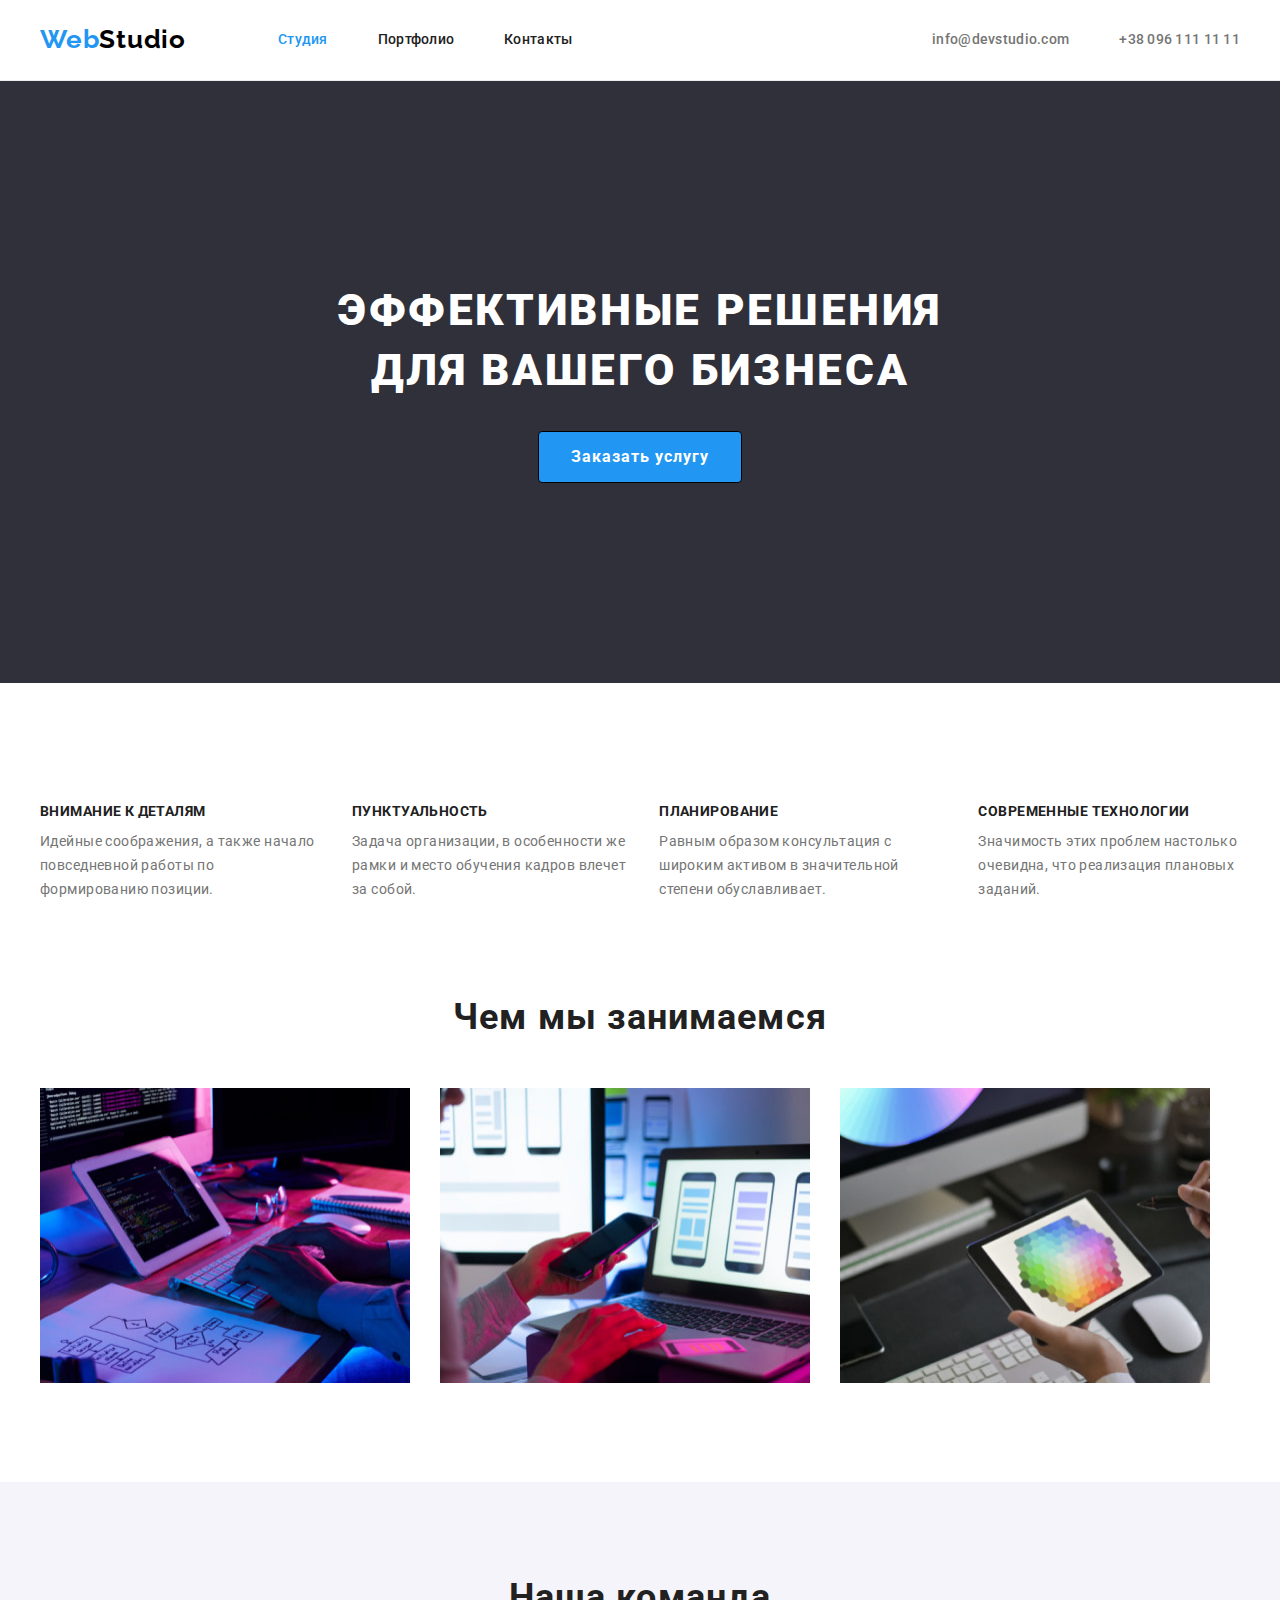
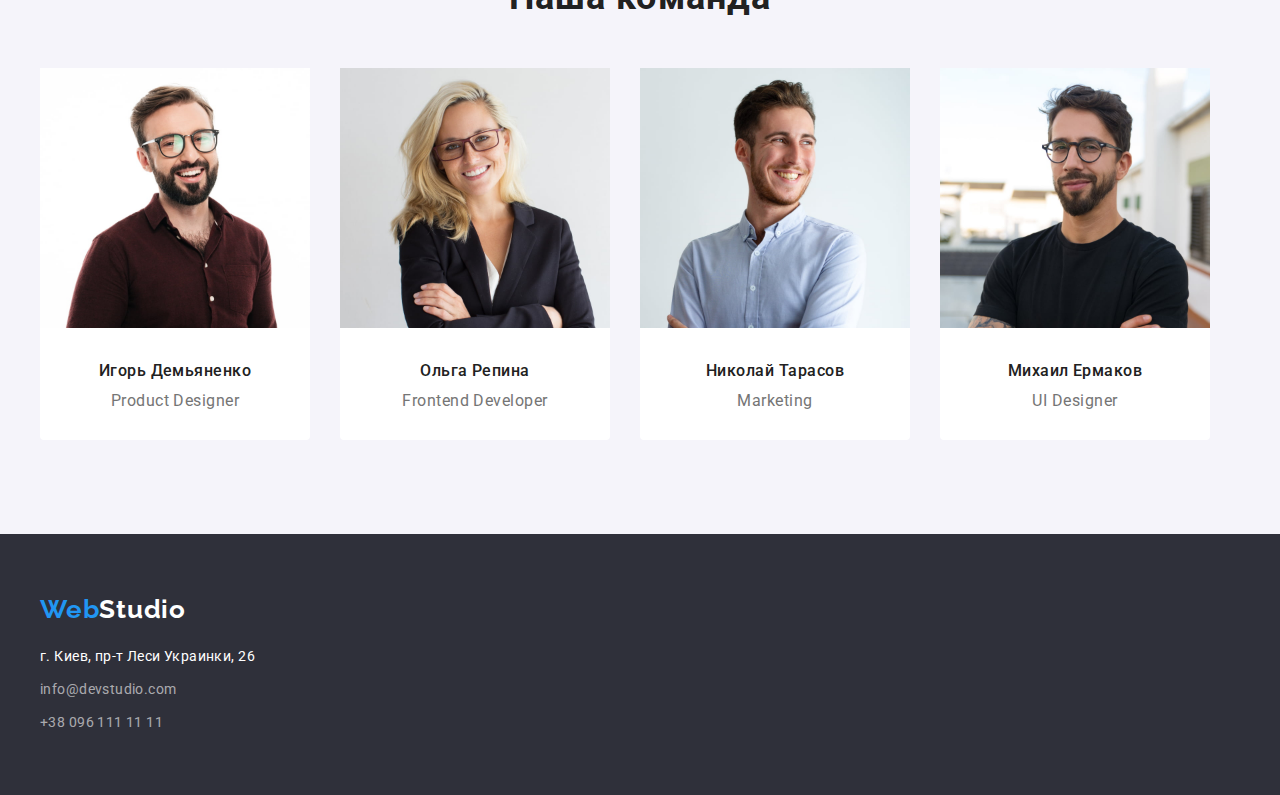
==== commit aeb6621e: "container: margin: 0 auto" ====
--- a/index.html
+++ b/index.html
@@ -38,9 +38,9 @@
     <main class="main-content">
         <!--Секція Герой-->
         <section class="hero">
-            <div class="container"></div>
-            <h1 class="title-hero">ЭФФЕКТИВНЫЕ РЕШЕНИЯ ДЛЯ ВАШЕГО БИЗНЕСА</h1>
-            <button class="btn-hero" type="button">Заказать услугу</button>
+            <div class="container">
+                <h1 class="title-hero">ЭФФЕКТИВНЫЕ РЕШЕНИЯ ДЛЯ ВАШЕГО БИЗНЕСА</h1>
+                <button class="btn-hero" type="button">Заказать услугу</button>
             </div>
         </section>
         
--- a/css/styles.css
+++ b/css/styles.css
@@ -11,13 +11,7 @@
     background-color: var(--bcg-color);
     font-family: 'Roboto', sans-serif, 'Raleway';
 }
-section,
-footer {
-    width: 1600px;
-    padding-left: 215px;
-    padding-right: 215px;
-    margin: 0 auto;
-}
+
 h1, h2, h3, p {
     margin: 0;
 }
@@ -31,14 +25,12 @@
 }
 .container{
     width: 1200px;
+    margin: 0 auto;
 }
 
 /* Хедер */
 .header-page {
-    width: 1600px;
-    padding-left: 215px;
-    padding-right: 215px;
-    margin: 0 auto;
+    border-bottom: 1px solid #ECECEC;
 }
 
 .container-menu {
@@ -71,7 +63,6 @@
 .logo-nav-word {
     color: #000000;
 }
-
 
 .logo-word {
     color: var(--bcg-color);
@@ -145,20 +136,18 @@
 
 /*Секція Герой*/
 .hero {
-    outline: 2px solid tomato;
-
     text-align: center;
-    padding: 200px 452px;
+    padding: 200px 0;
 
     background-color: #2F303A;
     color: var(--bcg-color);
 }
 
 .title-hero {
-    outline: 2px solid tomato;
-
     width: 696px;
     margin-bottom: 30px;
+    margin-left: auto;
+    margin-right: auto;
 
     font-weight: 900;
     font-size: 44px;
@@ -185,9 +174,7 @@
 
 /* Секція Переваги */
 .benefits {
-    outline: 2px solid red;
-
-    padding: 94px 215px;
+    padding: 94px 0;
 }
 
 .section-title {
@@ -227,17 +214,11 @@
 /* Секція фото-робіт */
 
 .work {
-    outline: 2px solid red;
-
     padding-top: 0;
-    padding-right: 215px;
     padding-bottom: 94px;
-    padding-left: 215px;
 }
 
 .title-work {
-    outline: 2px solid red;
-
     min-width: 376px;
 }
 
@@ -254,9 +235,7 @@
 .item-work:last-child {
     margin-right: 0;
 }
-/* .photo {
-    display: block;
-} */
+
 .title-work,
 .title-our-team {
     margin: 0 auto;
@@ -272,15 +251,11 @@
 
 /* Секція команда */
 .team {
-    outline: 2px solid red;
-
     background-color: #F5F4FA;
-    padding: 94px 215px;
+    padding: 94px 0;
 }
 
 .title-our-team {
-    outline: 2px solid red;
-
     min-width: 264px;
 }
 
@@ -299,8 +274,6 @@
 }
 
 .our-team {
-    outline: 2px solid red;
-
     padding-bottom: 30px;
     border: 1px;
     border-bottom-right-radius: 4px;
@@ -377,8 +350,27 @@
 /* СТОРІНКА ПОРТФОЛІО 
 Фільтр Галереї - кнопки*/
 
+.gallery {
+    padding-top: 94px;
+    padding-bottom: 94px;
+}
+
+.list-filter {
+    display: flex;
+    align-items: center;
+    justify-content: center;
+    margin-bottom: 50px;
+}
+
+.item-filter:not(:last-child) {
+    margin-right: 8px;
+}
 
 .btn-filter {
+    padding: 6px 22px;
+    border: transparent;
+    border-radius: 4px;
+
     color: var(--title-color);
     background-color: #F5F4FA;
     cursor: pointer;
@@ -389,23 +381,53 @@
     text-align: center;
     letter-spacing: var(--let-spc);
 }
+
 .btn-filter:hover,
 .btn-filter:focus {
     color: var(--bcg-color);
     background-color: var(--accent-color);
 }
+
 .btn-active {
     color: var(--bcg-color);
     background-color: var(--accent-color);
 }
+
 /* Карточки робіт Портфоліо */
+
 .title-portfolio {
     visibility: hidden;
 }
+
+.list-portfolio {
+    display: flex;
+    align-items: center;
+    flex-wrap: wrap;
+}
+.item-portfolio {
+    margin-right: 30px;
+    margin-bottom: 30px;
+    border: 1px solid #EEEEEE;
+}
+
+.item-portfolio:nth-child(3n) {
+    margin-right: 0;
+}
+
+.item-portfolio:nth-last-child(-n + 3) {
+    margin-bottom: 0;
+}
+
 .link {
     text-decoration: none;
 }
+
 .title-project {
+    margin-top: 20px;
+    margin-right: 24px;
+    margin-bottom: 4px;
+    margin-left: 24px;
+
     color: var(--title-color);
     font-size: 18px;
     line-height: 2;
@@ -417,6 +439,10 @@
     color: var(--accent-color);
 }
 .work-card {
+    margin-right: 24px;
+    margin-left: 24px;
+    margin-bottom: 20px;
+
     color: var(--main-text-color);
     font-size: 16px;
     line-height: 1.88;
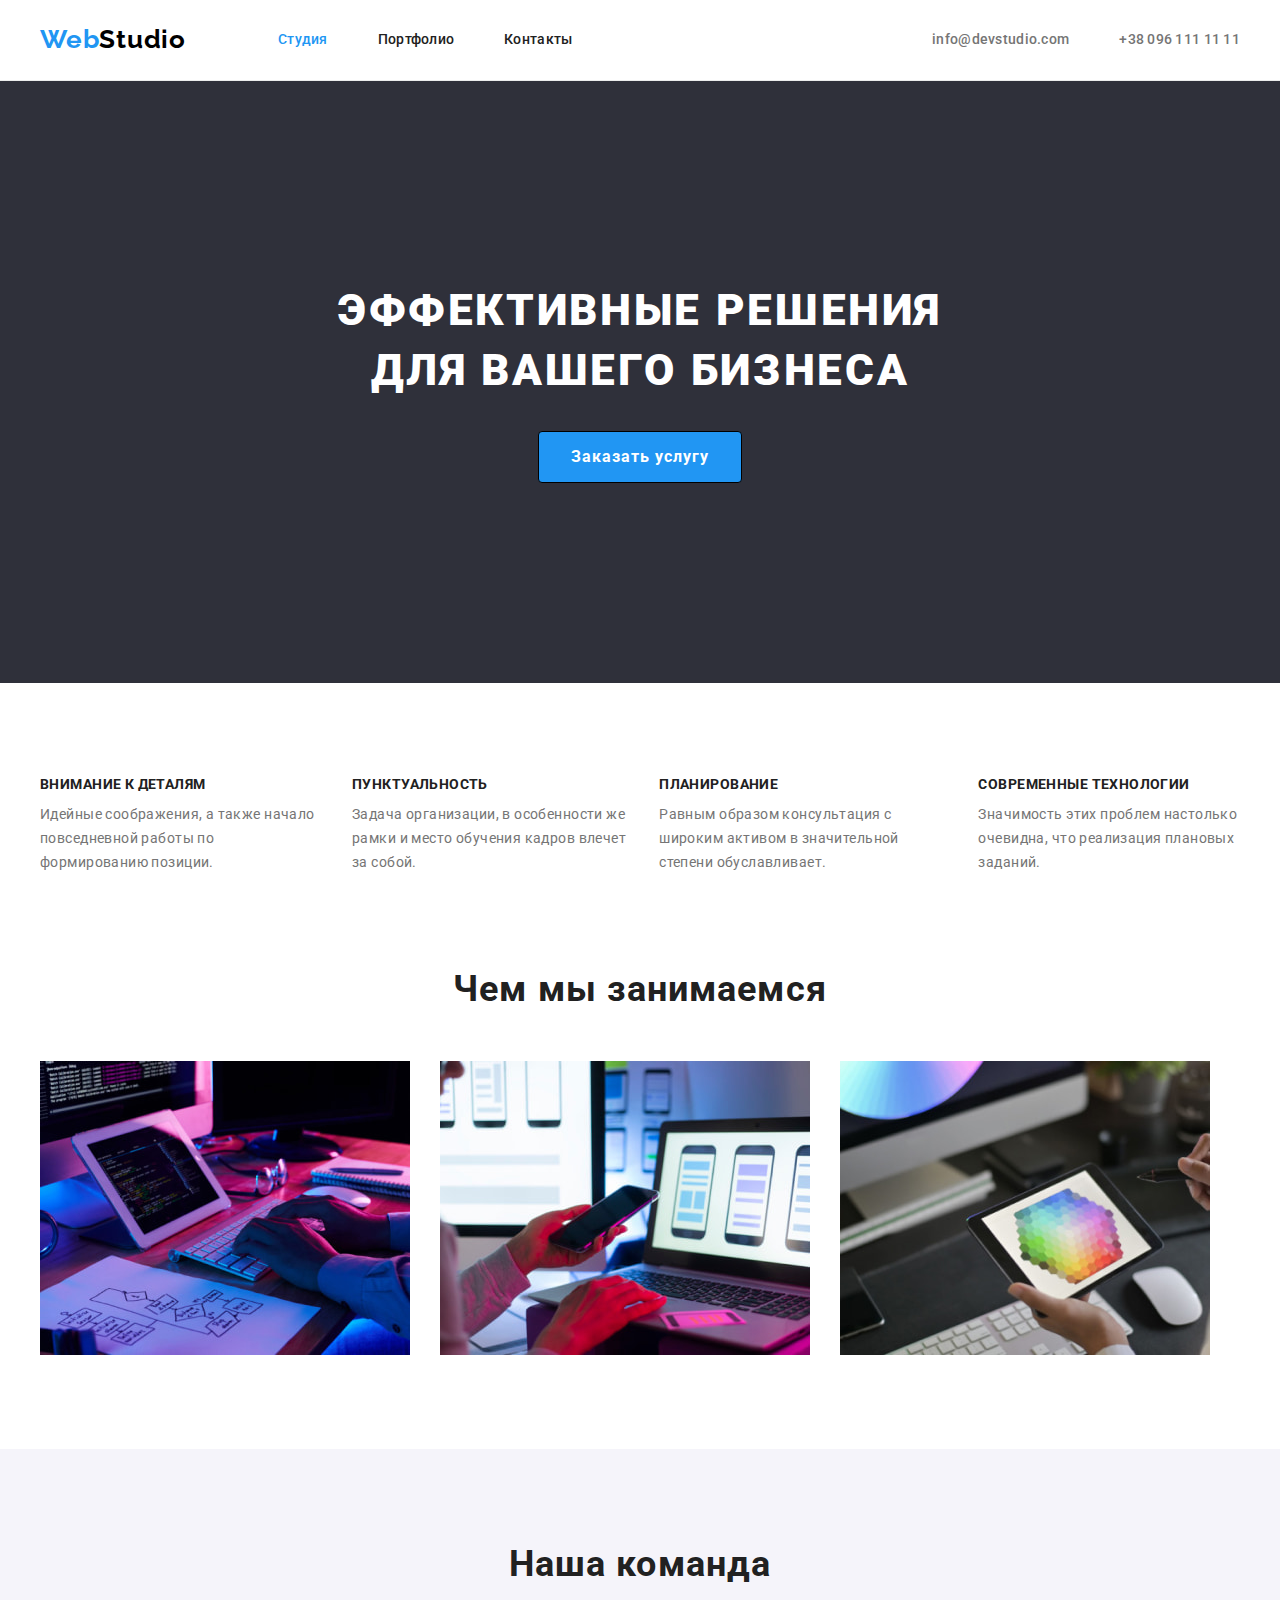
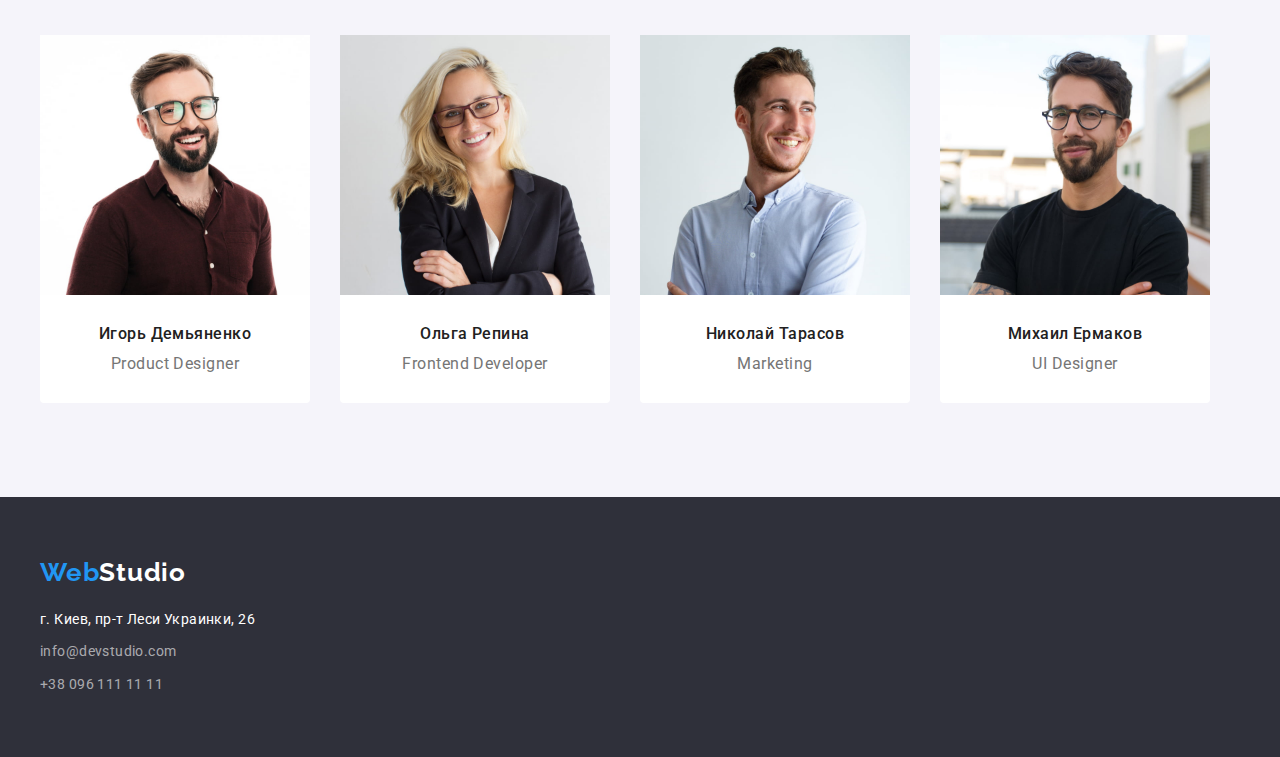
==== commit d1039c1f: "Виправлення" ====
--- a/index.html
+++ b/index.html
@@ -47,7 +47,7 @@
         <!--Секція Переваги-->
         <section class="benefits">
             <div class="container">
-                <h2 class="section-title">Преимущества</h2>
+                <h2 class="section-title visually-hidden">Преимущества</h2>
                 <ul class="list list-benefits">
                     <li class="item item-benefits">
                         <h3 class="title-benefits">ВНИМАНИЕ К ДЕТАЛЯМ</h3>
--- a/css/styles.css
+++ b/css/styles.css
@@ -15,9 +15,16 @@
 h1, h2, h3, p {
     margin: 0;
 }
+
 ul {
     padding: 0;
     margin: 0;
+}
+
+img {
+    display: block;
+    max-width: 100%;
+    height: auto;
 }
 
 .item {
@@ -177,16 +184,13 @@
     padding: 94px 0;
 }
 
-.section-title {
-    visibility: hidden;
-}
-
 .list-benefits {
     display: flex;
     align-items: center;
 }
 
 .item-benefits {
+    width: calc((100%-3*30)/4);
     margin-right: 30px;
 }
 
@@ -395,9 +399,18 @@
 
 /* Карточки робіт Портфоліо */
 
-.title-portfolio {
-    visibility: hidden;
-}
+.visually-hidden {
+    position: absolute;
+    width: 1px;
+    height: 1px;
+    margin: -1px;
+    border: 0;
+    padding: 0;
+    white-space: nowrap;
+    clip-path: inset(100%);
+    clip: rect(0 0 0 0);
+    overflow: hidden;
+  }
 
 .list-portfolio {
     display: flex;
@@ -422,11 +435,12 @@
     text-decoration: none;
 }
 
+.card-description {
+    padding: 20px 24px;
+}
+
 .title-project {
-    margin-top: 20px;
-    margin-right: 24px;
     margin-bottom: 4px;
-    margin-left: 24px;
 
     color: var(--title-color);
     font-size: 18px;
@@ -434,18 +448,15 @@
     text-align: left;
     letter-spacing: 0.06em;
 }
+
 .title-project:hover,
 .title-project:focus {
     color: var(--accent-color);
 }
 .work-card {
-    margin-right: 24px;
-    margin-left: 24px;
-    margin-bottom: 20px;
-
     color: var(--main-text-color);
     font-size: 16px;
     line-height: 1.88;
     text-align: left;
     letter-spacing: var(--let-spc);
-}+}
